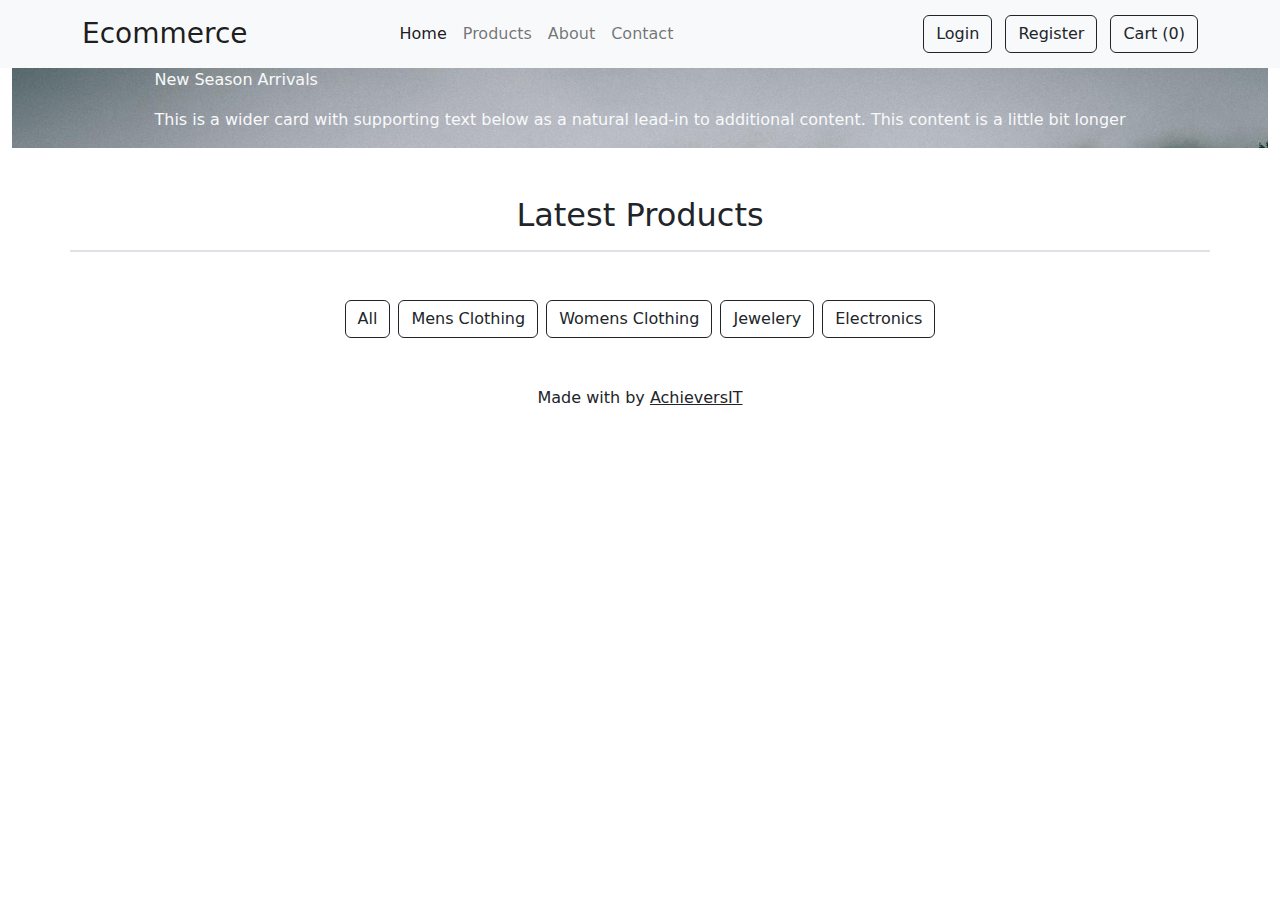
==== index.html @ ee8f3241 "first commit" ====
<!DOCTYPE html>
<html lang="en">
<head>
    <meta charset="UTF-8">
    <meta name="viewport" content="width=device-width, initial-scale=1.0">
    <title>Index Page</title>
    <link rel="stylesheet" href="bootstrap.min.css">
    <link rel="stylesheet" href="https://cdnjs.cloudflare.com/ajax/libs/font-awesome/6.6.0/css/all.min.css" integrity="sha512-Kc323vGBEqzTmouAECnVceyQqyqdsSiqLQISBL29aUW4U/M7pSPA/gEUZQqv1cwx4OnYxTxve5UMg5GT6L4JJg==" crossorigin="anonymous" referrerpolicy="no-referrer" />
    <link rel="stylesheet" href="index.css">
</head>
<body>
    <script src="https://cdn.jsdelivr.net/npm/bootstrap@5.2.3/dist/js/bootstrap.bundle.min.js" integrity="sha384-kenU1KFdBIe4zVF0s0G1M5b4hcpxyD9F7jL+jjXkk+Q2h455rYXK/7HAuoJl+0I4" crossorigin="anonymous"></script>
    
    <!-- navigation menu -->
    <nav class="navbar navbar-expand-lg bg-light d-flex align-items-center">
        <div class="container">
          <a class="navbar-brand fs-3 me-5" href="index.html">Ecommerce</a>
          <button class="navbar-toggler" type="button" data-bs-toggle="collapse" data-bs-target="#navbarSupportedContent" aria-controls="navbarSupportedContent" aria-expanded="false" aria-label="Toggle navigation">
            <span class="navbar-toggler-icon"></span>
          </button>
          <div class="collapse navbar-collapse" id="navbarSupportedContent">
            <div class="ms-5"></div>
            <ul class="navbar-nav me-auto mb-2 mb-lg-0 ms-5">
              <li class="nav-item">
                <a class="nav-link active" aria-current="page" href="index.html">Home</a>
              </li>
              <li class="nav-item">
                <a class="nav-link" href="products.html">Products</a>
              </li>
              <li class="nav-item">
                <a class="nav-link" href="about.html">About</a>
              </li>
              <li class="nav-item">
                <a class="nav-link" href="contact.html">Contact</a>
              </li>
            </ul>
          <div>
                <a href="#" class="text-decoration-none text-dark"><button type="button" class="btn btn-outline-dark ms-2 background_color"><i class="fa-solid fa-right-to-bracket"></i> Login </button></a>
                <a href="#" class="text-decoration-none text-dark"><button type="button" class="btn btn-outline-dark ms-2 background_color"><i class="fa-solid fa-user-plus"></i> Register </button></a>
                <a href="cart.html" class="text-decoration-none text-dark"><button type="button" class="btn btn-outline-dark ms-2 background_color"><i class="fa-solid fa-cart-shopping"></i> Cart (0) </button></a>
            </div>
          </div>
        </div>
    </nav>
      

    <!-- Banner image -->
    <div class="container-fluid">
      <div class="bgImage">
        <div class="container d-flex justify-content-center align-items-center">
          <div class="">
            <p class="text-light">New Season Arrivals</p>
            <p class="text-light">This is a wider card with supporting text below as a natural lead-in to additional content. This content is a little bit longer</p>
          </div>
        </div>
      </div>      
    </div>


    <!-- latest products -->
    <div class="container border-bottom border-2 pb-2">
      <h2 class="d-flex justify-content-center mt-5 ">Latest Products</h2>
    </div>

    <!-- index cart -->
    <div class="container d-flex justify-content-center my-5">
      <button type="button" class="btn btn-outline-dark me-2">All</button>
      <button type="button" class="btn btn-outline-dark me-2">Mens Clothing</button>
      <button type="button" class="btn btn-outline-dark me-2">Womens Clothing</button>
      <button type="button" class="btn btn-outline-dark me-2">Jewelery</button>
      <button type="button" class="btn btn-outline-dark">Electronics</button>
    </div>

    <!-- cart items -->
    <div class="container">
      <div class="row">
        <!-- <div class="col">
          <div class="card" style="width: 20rem;">
            <img src="..." class="card-img-top" alt="...">
            <div class="card-body">
              <h5 class="card-title">Card title</h5>
              <p class="card-text">Some quick example text to build on the card title and make up the bulk of the card's content.</p>
            </div>
            <ul class="list-group list-group-flush">
              <li class="list-group-item">An item</li>
            </ul>
            <div class="card-body">
              <a href="#" class="card-link"><button type="button" class="btn btn-dark">Details</button></a>
              <a href="#" class="card-link"><button type="button" class="btn btn-dark">Add to Cart</button></a>
            </div>
          </div>
        </div>
        <div class="col mb-3">
          <div class="card" style="width: 20rem;">
            <img src="..." class="card-img-top" alt="...">
            <div class="card-body">
              <h5 class="card-title">Card title</h5>
              <p class="card-text">Some quick example text to build on the card title and make up the bulk of the card's content.</p>
            </div>
            <ul class="list-group list-group-flush">
              <li class="list-group-item">An item</li>
            </ul>
            <div class="card-body">
              <a href="#" class="card-link"><button type="button" class="btn btn-dark">Details</button></a>
              <a href="#" class="card-link"><button type="button" class="btn btn-dark">Add to Cart</button></a>
            </div>
          </div>
        </div>
        <div class="col mb-3">
          <div class="card" style="width: 20rem;">
            <img src="..." class="card-img-top" alt="...">
            <div class="card-body">
              <h5 class="card-title">Card title</h5>
              <p class="card-text">Some quick example text to build on the card title and make up the bulk of the card's content.</p>
            </div>
            <ul class="list-group list-group-flush">
              <li class="list-group-item">An item</li>
            </ul>
            <div class="card-body mb-3">
              <a href="#" class="card-link"><button type="button" class="btn btn-dark">Details</button></a>
              <a href="#" class="card-link"><button type="button" class="btn btn-dark">Add to Cart</button></a>
            </div>
          </div>
        </div> -->
      </div>
    </div>

    <!-- Footer -->
    <footer class="d-flex justify-content-center mb-5">
        <p>Made with by <i class="fa-solid fa-heart text-danger"></i> <a href="#" class="text-dark">AchieversIT</a></p>
    </footer>

    <script src="index.js"></script>

</body>
</html>
---- index.css ----
.background_color:hover a{
    color: #fff !important;
}
.bgImage{
    background-image: url("./images/main.png.jpg");
    width: 100%;
    background-size: 100%;
    /* height: auto; */
    background-repeat: no-repeat;
}
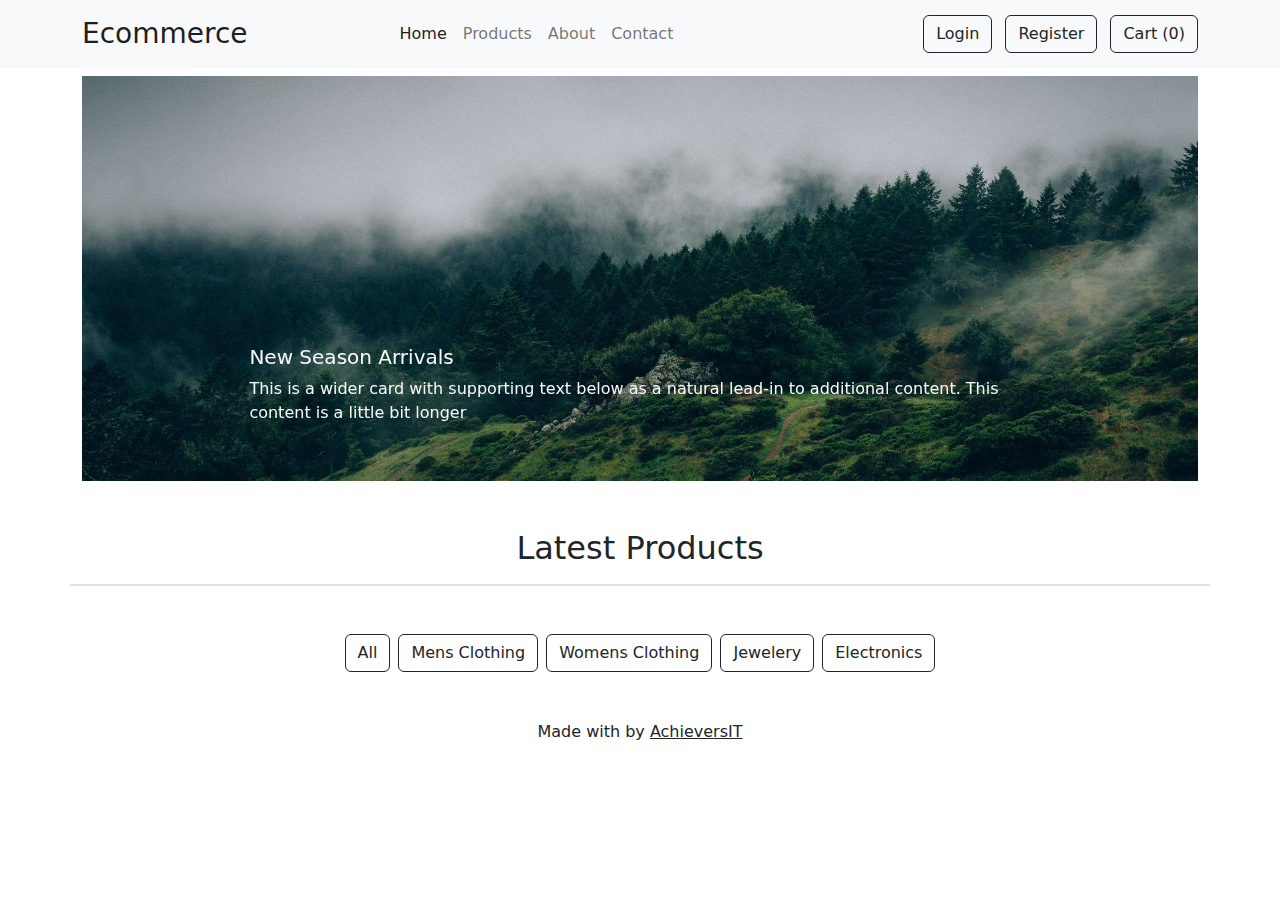
==== commit 15ee5ff0: "updated_index-and-product_page" ====
--- a/index.html
+++ b/index.html
@@ -45,7 +45,18 @@
       
 
     <!-- Banner image -->
-    <div class="container-fluid">
+    <div id="carouselExampleDark" class="carousel carousel-dark slide" data-bs-ride="carousel">
+      <div class="carousel-inner container mt-2">
+        <div class="carousel-item active" data-bs-interval="10000">
+          <img src="./images/main.png.jpg" class="d-block w-100" alt="...">
+          <div class="carousel-caption text-light">
+            <h5 class="text-start">New Season Arrivals</h5>
+            <p class="text-start">This is a wider card with supporting text below as a natural lead-in to additional content. This content is a little bit longer</p>
+          </div>
+        </div>
+      </div>
+    </div>
+    <!-- <div class="container-fluid">
       <div class="bgImage">
         <div class="container d-flex justify-content-center align-items-center">
           <div class="">
@@ -54,7 +65,7 @@
           </div>
         </div>
       </div>      
-    </div>
+    </div> -->
 
 
     <!-- latest products -->
@@ -65,7 +76,7 @@
     <!-- index cart -->
     <div class="container d-flex justify-content-center my-5">
       <button type="button" class="btn btn-outline-dark me-2">All</button>
-      <button type="button" class="btn btn-outline-dark me-2">Mens Clothing</button>
+      <button type="button" class="btn btn-outline-dark me-2" id="mensClothing">Mens Clothing</button>
       <button type="button" class="btn btn-outline-dark me-2">Womens Clothing</button>
       <button type="button" class="btn btn-outline-dark me-2">Jewelery</button>
       <button type="button" class="btn btn-outline-dark">Electronics</button>
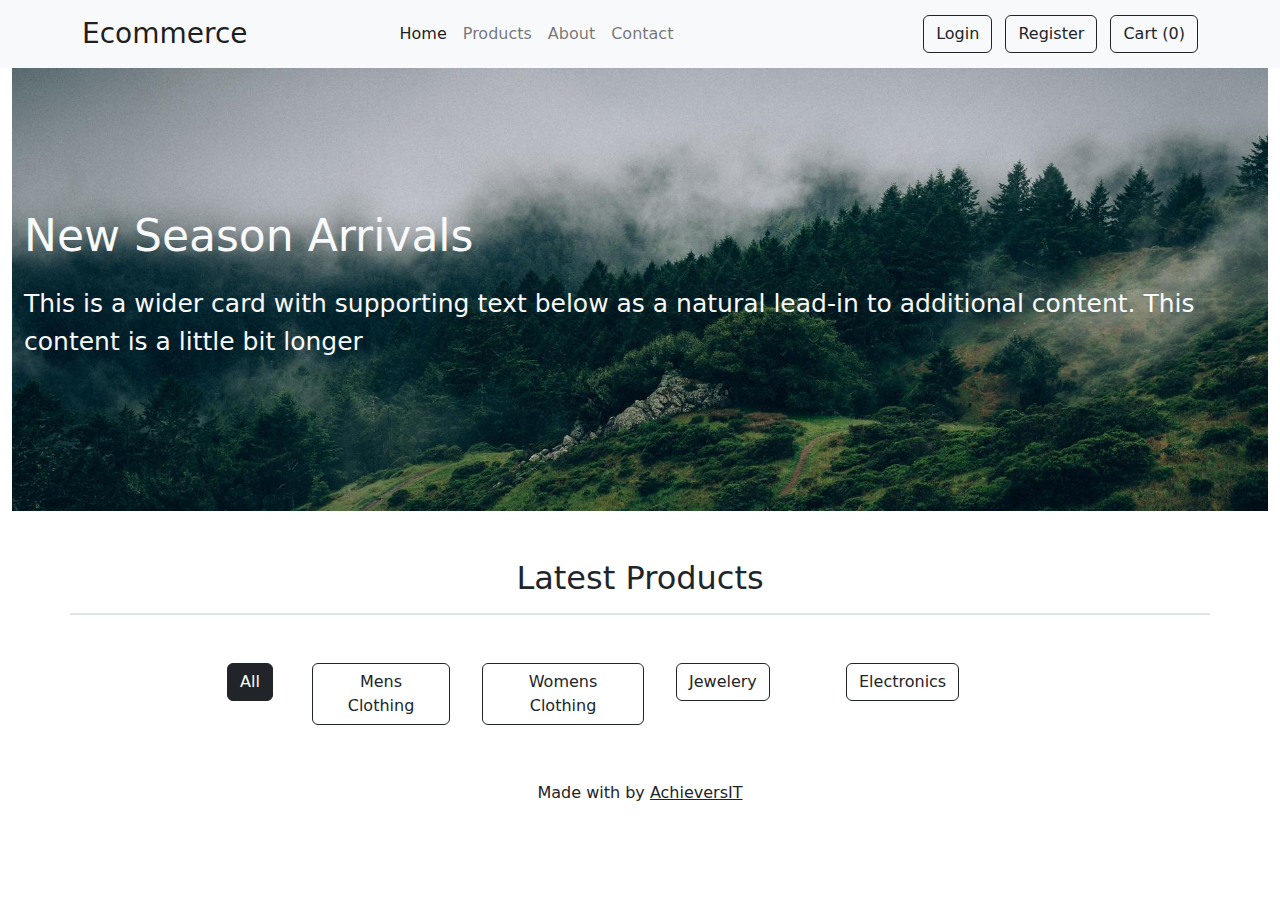
==== commit 123c330c: "updated banner section with styling" ====
--- a/index.html
+++ b/index.html
@@ -5,8 +5,9 @@
     <meta name="viewport" content="width=device-width, initial-scale=1.0">
     <title>Index Page</title>
     <link rel="stylesheet" href="bootstrap.min.css">
+    <link rel="stylesheet" href="index.css">
     <link rel="stylesheet" href="https://cdnjs.cloudflare.com/ajax/libs/font-awesome/6.6.0/css/all.min.css" integrity="sha512-Kc323vGBEqzTmouAECnVceyQqyqdsSiqLQISBL29aUW4U/M7pSPA/gEUZQqv1cwx4OnYxTxve5UMg5GT6L4JJg==" crossorigin="anonymous" referrerpolicy="no-referrer" />
-    <link rel="stylesheet" href="index.css">
+    <!-- <link rel="stylesheet" href="index.css"> -->
 </head>
 <body>
     <script src="https://cdn.jsdelivr.net/npm/bootstrap@5.2.3/dist/js/bootstrap.bundle.min.js" integrity="sha384-kenU1KFdBIe4zVF0s0G1M5b4hcpxyD9F7jL+jjXkk+Q2h455rYXK/7HAuoJl+0I4" crossorigin="anonymous"></script>
@@ -35,9 +36,9 @@
               </li>
             </ul>
           <div>
-                <a href="#" class="text-decoration-none text-dark"><button type="button" class="btn btn-outline-dark ms-2 background_color"><i class="fa-solid fa-right-to-bracket"></i> Login </button></a>
-                <a href="#" class="text-decoration-none text-dark"><button type="button" class="btn btn-outline-dark ms-2 background_color"><i class="fa-solid fa-user-plus"></i> Register </button></a>
-                <a href="cart.html" class="text-decoration-none text-dark"><button type="button" class="btn btn-outline-dark ms-2 background_color"><i class="fa-solid fa-cart-shopping"></i> Cart (0) </button></a>
+                <a href="#" class="text-decoration-none text-dark"><button type="button" class="btn btn-outline-dark ms-2"><i class="fa-solid fa-right-to-bracket"></i> Login </button></a>
+                <a href="#" class="text-decoration-none text-dark"><button type="button" class="btn btn-outline-dark ms-2"><i class="fa-solid fa-user-plus"></i> Register </button></a>
+                <a href="cart.html" class="text-decoration-none text-dark"><button type="button" class="btn btn-outline-dark ms-2"><i class="fa-solid fa-cart-shopping"></i> Cart (0) </button></a>
             </div>
           </div>
         </div>
@@ -45,27 +46,16 @@
       
 
     <!-- Banner image -->
-    <div id="carouselExampleDark" class="carousel carousel-dark slide" data-bs-ride="carousel">
-      <div class="carousel-inner container mt-2">
-        <div class="carousel-item active" data-bs-interval="10000">
-          <img src="./images/main.png.jpg" class="d-block w-100" alt="...">
-          <div class="carousel-caption text-light">
-            <h5 class="text-start">New Season Arrivals</h5>
-            <p class="text-start">This is a wider card with supporting text below as a natural lead-in to additional content. This content is a little bit longer</p>
-          </div>
-        </div>
-      </div>
-    </div>
-    <!-- <div class="container-fluid">
-      <div class="bgImage">
-        <div class="container d-flex justify-content-center align-items-center">
-          <div class="">
-            <p class="text-light">New Season Arrivals</p>
-            <p class="text-light">This is a wider card with supporting text below as a natural lead-in to additional content. This content is a little bit longer</p>
+    <div class="container-fluid">
+      <div class="bgImage img-fluid">
+        <div class="container-fluid d-flex align-items-center">
+          <div class="content">
+            <p class="text-light title">New Season Arrivals</p>
+            <p class="text-light text">This is a wider card with supporting text below as a natural lead-in to additional content. This content is a little bit longer</p>
           </div>
         </div>
       </div>      
-    </div> -->
+    </div>
 
 
     <!-- latest products -->
@@ -74,17 +64,30 @@
     </div>
 
     <!-- index cart -->
-    <div class="container d-flex justify-content-center my-5">
-      <button type="button" class="btn btn-outline-dark me-2">All</button>
-      <button type="button" class="btn btn-outline-dark me-2" id="mensClothing">Mens Clothing</button>
-      <button type="button" class="btn btn-outline-dark me-2">Womens Clothing</button>
-      <button type="button" class="btn btn-outline-dark me-2">Jewelery</button>
-      <button type="button" class="btn btn-outline-dark">Electronics</button>
+    <div class="container">
+      <div class="row m-5" id="cartButton">
+        <div class="col-sm-none col-lg-1 col-md-none"></div>
+        <div class="col-sm-12 col-lg-1 mb-2 col-md-6">
+          <button type="button" class="btn btn-outline-dark me-2 active" onclick="filterProducts('all')">All</button>
+        </div>
+        <div class="col-sm-12 col-lg-2 mb-2 col-md-6">
+          <button type="button" class="btn btn-outline-dark me-2" onclick="filterProducts('men\'s clothing')">Mens Clothing</button>
+        </div>
+        <div class="col-sm-12 col-lg-2 mb-2 col-md-6 me-0" style="width: 194px;">
+          <button type="button" class="btn btn-outline-dark me-2" onclick="filterProducts(`women\'s clothing`)">Womens Clothing</button>
+        </div>
+        <div class="col-sm-12 col-lg-2 mb-2 col-md-6">
+          <button type="button" class="btn btn-outline-dark me-2" onclick="filterProducts(`jewelery`)">Jewelery</button>
+        </div>
+        <div class="col-sm-12 col-lg-2 mb-2 col-md-6">
+          <button type="button" class="btn btn-outline-dark" onclick="filterProducts(`electronics`)">Electronics</button>
+        </div>
+      </div>
     </div>
 
     <!-- cart items -->
     <div class="container">
-      <div class="row">
+      <div class="row" id="cartItems">
         <!-- <div class="col">
           <div class="card" style="width: 20rem;">
             <img src="..." class="card-img-top" alt="...">
@@ -141,7 +144,8 @@
         <p>Made with by <i class="fa-solid fa-heart text-danger"></i> <a href="#" class="text-dark">AchieversIT</a></p>
     </footer>
 
-    <script src="index.js"></script>
-
+    <script src="indexx.js"></script>
+    <script src="cart.js"></script>
+    <!-- <script src="filterItems.js"></script> -->
 </body>
 </html>--- a/index.css
+++ b/index.css
@@ -5,6 +5,89 @@
     background-image: url("./images/main.png.jpg");
     width: 100%;
     background-size: 100%;
-    /* height: auto; */
+    height: 100%;
     background-repeat: no-repeat;
+    background-size: content;
+    /* background-attachment: fixed; */
+    background-position: center;
+}
+.content{
+    margin: 139px 5px;
+}
+
+.content .title{
+    font-size: 50px;
+    font-weight: 100;
+}
+
+.content .text{
+    font-size: 25px;
+}
+
+/* mobile view */
+@media only screen and (min-width:320px){
+    .bgImage{
+        height: 200px;
+    }
+    .content{
+        margin: 70px 0px;
+    }
+    .content .title{
+        font-size: 15px;
+        font-weight: 100;
+    }
+    .content .text{
+        font-size: 10px;
+    }
+}
+
+/* tablet view */
+@media only screen and (min-width:768px){
+    .bgImage{
+        height: 300px;
+    }
+    .content{
+        margin: 40px 0px;
+    }
+    .content .title{
+        font-size: 20px;
+        font-weight: 100;
+    }
+    .content .text{
+        font-size: 18px;
+    }
+}
+
+/* laptop view */
+@media only screen and (min-width:1024px){
+    .bgImage{
+        height: auto;
+    }
+    .content{
+        margin: 135px 0px;
+    }
+    .content .title{
+        font-size: 44px;
+        font-weight: 100;
+    }
+    .content .text{
+        font-size: 25px;
+    }
+} 
+
+/* 4k view */
+@media only screen and (min-width:1440px){
+    .bgImage{
+        height: auto;
+    }
+    .content{
+        margin: 150px 5px;
+    }
+    .content .title{
+        font-size: 50px;
+        font-weight: 100;
+    }
+    .content .text{
+        font-size: 25px;
+    }
 }--- a/index.css
+++ b/index.css
@@ -5,6 +5,89 @@
     background-image: url("./images/main.png.jpg");
     width: 100%;
     background-size: 100%;
-    /* height: auto; */
+    height: 100%;
     background-repeat: no-repeat;
+    background-size: content;
+    /* background-attachment: fixed; */
+    background-position: center;
+}
+.content{
+    margin: 139px 5px;
+}
+
+.content .title{
+    font-size: 50px;
+    font-weight: 100;
+}
+
+.content .text{
+    font-size: 25px;
+}
+
+/* mobile view */
+@media only screen and (min-width:320px){
+    .bgImage{
+        height: 200px;
+    }
+    .content{
+        margin: 70px 0px;
+    }
+    .content .title{
+        font-size: 15px;
+        font-weight: 100;
+    }
+    .content .text{
+        font-size: 10px;
+    }
+}
+
+/* tablet view */
+@media only screen and (min-width:768px){
+    .bgImage{
+        height: 300px;
+    }
+    .content{
+        margin: 40px 0px;
+    }
+    .content .title{
+        font-size: 20px;
+        font-weight: 100;
+    }
+    .content .text{
+        font-size: 18px;
+    }
+}
+
+/* laptop view */
+@media only screen and (min-width:1024px){
+    .bgImage{
+        height: auto;
+    }
+    .content{
+        margin: 135px 0px;
+    }
+    .content .title{
+        font-size: 44px;
+        font-weight: 100;
+    }
+    .content .text{
+        font-size: 25px;
+    }
+} 
+
+/* 4k view */
+@media only screen and (min-width:1440px){
+    .bgImage{
+        height: auto;
+    }
+    .content{
+        margin: 150px 5px;
+    }
+    .content .title{
+        font-size: 50px;
+        font-weight: 100;
+    }
+    .content .text{
+        font-size: 25px;
+    }
 }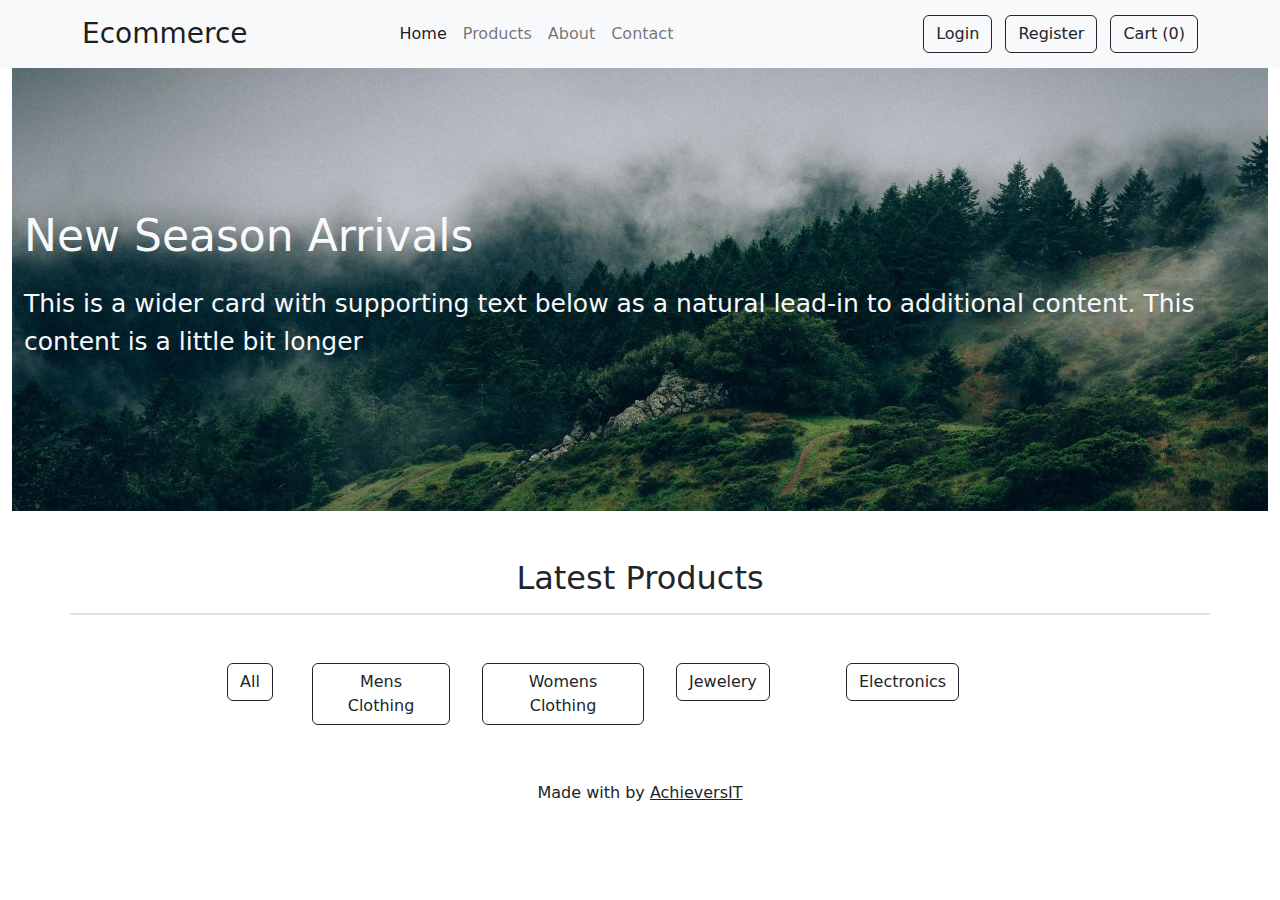
==== commit 675b851b: "updated header with cart quantity" ====
--- a/index.html
+++ b/index.html
@@ -38,7 +38,7 @@
           <div>
                 <a href="#" class="text-decoration-none text-dark"><button type="button" class="btn btn-outline-dark ms-2"><i class="fa-solid fa-right-to-bracket"></i> Login </button></a>
                 <a href="#" class="text-decoration-none text-dark"><button type="button" class="btn btn-outline-dark ms-2"><i class="fa-solid fa-user-plus"></i> Register </button></a>
-                <a href="cart.html" class="text-decoration-none text-dark"><button type="button" class="btn btn-outline-dark ms-2"><i class="fa-solid fa-cart-shopping"></i> Cart (0) </button></a>
+                <a href="cart.html" class="text-decoration-none text-dark"><button type="button" class="btn btn-outline-dark ms-2"><i class="fa-solid fa-cart-shopping"></i> Cart (<span id="count">0</span>) </button></a>
             </div>
           </div>
         </div>
@@ -68,7 +68,7 @@
       <div class="row m-5" id="cartButton">
         <div class="col-sm-none col-lg-1 col-md-none"></div>
         <div class="col-sm-12 col-lg-1 mb-2 col-md-6">
-          <button type="button" class="btn btn-outline-dark me-2 active" onclick="filterProducts('all')">All</button>
+          <button type="button" class="btn btn-outline-dark me-2" onclick="filterProducts('all')">All</button>
         </div>
         <div class="col-sm-12 col-lg-2 mb-2 col-md-6">
           <button type="button" class="btn btn-outline-dark me-2" onclick="filterProducts('men\'s clothing')">Mens Clothing</button>
@@ -144,8 +144,8 @@
         <p>Made with by <i class="fa-solid fa-heart text-danger"></i> <a href="#" class="text-dark">AchieversIT</a></p>
     </footer>
 
-    <script src="indexx.js"></script>
-    <script src="cart.js"></script>
+    <script src="index.js"></script>
+    <!-- <script src="cart.js"></script> -->
     <!-- <script src="filterItems.js"></script> -->
 </body>
 </html>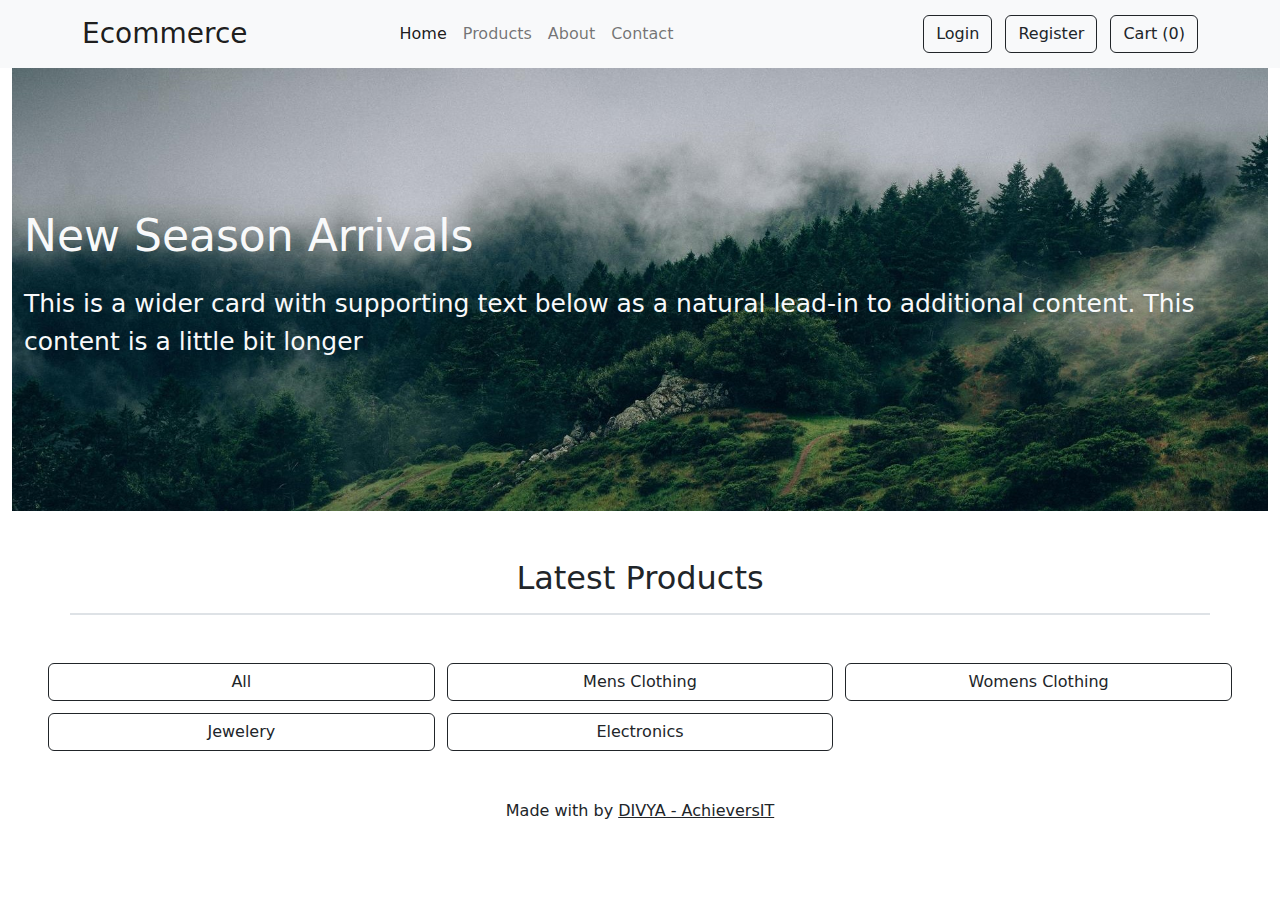
==== commit 81b0be8e: "updated inc dec button" ====
--- a/index.html
+++ b/index.html
@@ -64,88 +64,27 @@
     </div>
 
     <!-- index cart -->
-    <div class="container">
       <div class="row m-5" id="cartButton">
-        <div class="col-sm-none col-lg-1 col-md-none"></div>
-        <div class="col-sm-12 col-lg-1 mb-2 col-md-6">
           <button type="button" class="btn btn-outline-dark me-2" onclick="filterProducts('all')">All</button>
-        </div>
-        <div class="col-sm-12 col-lg-2 mb-2 col-md-6">
           <button type="button" class="btn btn-outline-dark me-2" onclick="filterProducts('men\'s clothing')">Mens Clothing</button>
-        </div>
-        <div class="col-sm-12 col-lg-2 mb-2 col-md-6 me-0" style="width: 194px;">
           <button type="button" class="btn btn-outline-dark me-2" onclick="filterProducts(`women\'s clothing`)">Womens Clothing</button>
-        </div>
-        <div class="col-sm-12 col-lg-2 mb-2 col-md-6">
           <button type="button" class="btn btn-outline-dark me-2" onclick="filterProducts(`jewelery`)">Jewelery</button>
-        </div>
-        <div class="col-sm-12 col-lg-2 mb-2 col-md-6">
           <button type="button" class="btn btn-outline-dark" onclick="filterProducts(`electronics`)">Electronics</button>
-        </div>
       </div>
-    </div>
 
     <!-- cart items -->
     <div class="container">
       <div class="row" id="cartItems">
-        <!-- <div class="col">
-          <div class="card" style="width: 20rem;">
-            <img src="..." class="card-img-top" alt="...">
-            <div class="card-body">
-              <h5 class="card-title">Card title</h5>
-              <p class="card-text">Some quick example text to build on the card title and make up the bulk of the card's content.</p>
-            </div>
-            <ul class="list-group list-group-flush">
-              <li class="list-group-item">An item</li>
-            </ul>
-            <div class="card-body">
-              <a href="#" class="card-link"><button type="button" class="btn btn-dark">Details</button></a>
-              <a href="#" class="card-link"><button type="button" class="btn btn-dark">Add to Cart</button></a>
-            </div>
-          </div>
-        </div>
-        <div class="col mb-3">
-          <div class="card" style="width: 20rem;">
-            <img src="..." class="card-img-top" alt="...">
-            <div class="card-body">
-              <h5 class="card-title">Card title</h5>
-              <p class="card-text">Some quick example text to build on the card title and make up the bulk of the card's content.</p>
-            </div>
-            <ul class="list-group list-group-flush">
-              <li class="list-group-item">An item</li>
-            </ul>
-            <div class="card-body">
-              <a href="#" class="card-link"><button type="button" class="btn btn-dark">Details</button></a>
-              <a href="#" class="card-link"><button type="button" class="btn btn-dark">Add to Cart</button></a>
-            </div>
-          </div>
-        </div>
-        <div class="col mb-3">
-          <div class="card" style="width: 20rem;">
-            <img src="..." class="card-img-top" alt="...">
-            <div class="card-body">
-              <h5 class="card-title">Card title</h5>
-              <p class="card-text">Some quick example text to build on the card title and make up the bulk of the card's content.</p>
-            </div>
-            <ul class="list-group list-group-flush">
-              <li class="list-group-item">An item</li>
-            </ul>
-            <div class="card-body mb-3">
-              <a href="#" class="card-link"><button type="button" class="btn btn-dark">Details</button></a>
-              <a href="#" class="card-link"><button type="button" class="btn btn-dark">Add to Cart</button></a>
-            </div>
-          </div>
-        </div> -->
+        <!-- products will be displayed here -->
       </div>
     </div>
 
     <!-- Footer -->
     <footer class="d-flex justify-content-center mb-5">
-        <p>Made with by <i class="fa-solid fa-heart text-danger"></i> <a href="#" class="text-dark">AchieversIT</a></p>
+        <p>Made with by <i class="fa-solid fa-heart text-danger"></i> <a href="#" class="text-dark">DIVYA - AchieversIT</a></p>
     </footer>
 
     <script src="index.js"></script>
-    <!-- <script src="cart.js"></script> -->
-    <!-- <script src="filterItems.js"></script> -->
+
 </body>
 </html>--- a/index.css
+++ b/index.css
@@ -24,6 +24,18 @@
     font-size: 25px;
 }
 
+#cartButton{
+    display: grid;
+    grid-template-columns: 99px 138px 158px 112px 100px;
+    justify-content: center;
+    grid-gap: 12px;
+}
+
+/* #cartButton button{
+    flex: 1;
+    width: 100px;
+} */
+
 /* mobile view */
 @media only screen and (min-width:320px){
     .bgImage{
@@ -38,6 +50,10 @@
     }
     .content .text{
         font-size: 10px;
+    }
+    #cartButton{
+    display: grid;
+    grid-template-columns: repeat(1,1fr);
     }
 }
 
@@ -56,6 +72,10 @@
     .content .text{
         font-size: 18px;
     }
+    #cartButton{
+        display: grid;
+        grid-template-columns: repeat(2,1fr);
+    }
 }
 
 /* laptop view */
@@ -72,6 +92,10 @@
     }
     .content .text{
         font-size: 25px;
+    }
+    #cartButton{
+        display: grid;
+        grid-template-columns: repeat(3,1fr);
     }
 } 
 
@@ -90,4 +114,11 @@
     .content .text{
         font-size: 25px;
     }
-}+    #cartButton{
+        display: grid;
+        grid-template-columns: 99px 138px 158px 112px 100px;
+        justify-content: center;
+        grid-gap: 12px;
+    }
+}
+
--- a/index.css
+++ b/index.css
@@ -24,6 +24,18 @@
     font-size: 25px;
 }
 
+#cartButton{
+    display: grid;
+    grid-template-columns: 99px 138px 158px 112px 100px;
+    justify-content: center;
+    grid-gap: 12px;
+}
+
+/* #cartButton button{
+    flex: 1;
+    width: 100px;
+} */
+
 /* mobile view */
 @media only screen and (min-width:320px){
     .bgImage{
@@ -38,6 +50,10 @@
     }
     .content .text{
         font-size: 10px;
+    }
+    #cartButton{
+    display: grid;
+    grid-template-columns: repeat(1,1fr);
     }
 }
 
@@ -56,6 +72,10 @@
     .content .text{
         font-size: 18px;
     }
+    #cartButton{
+        display: grid;
+        grid-template-columns: repeat(2,1fr);
+    }
 }
 
 /* laptop view */
@@ -72,6 +92,10 @@
     }
     .content .text{
         font-size: 25px;
+    }
+    #cartButton{
+        display: grid;
+        grid-template-columns: repeat(3,1fr);
     }
 } 
 
@@ -90,4 +114,11 @@
     .content .text{
         font-size: 25px;
     }
-}+    #cartButton{
+        display: grid;
+        grid-template-columns: 99px 138px 158px 112px 100px;
+        justify-content: center;
+        grid-gap: 12px;
+    }
+}
+
